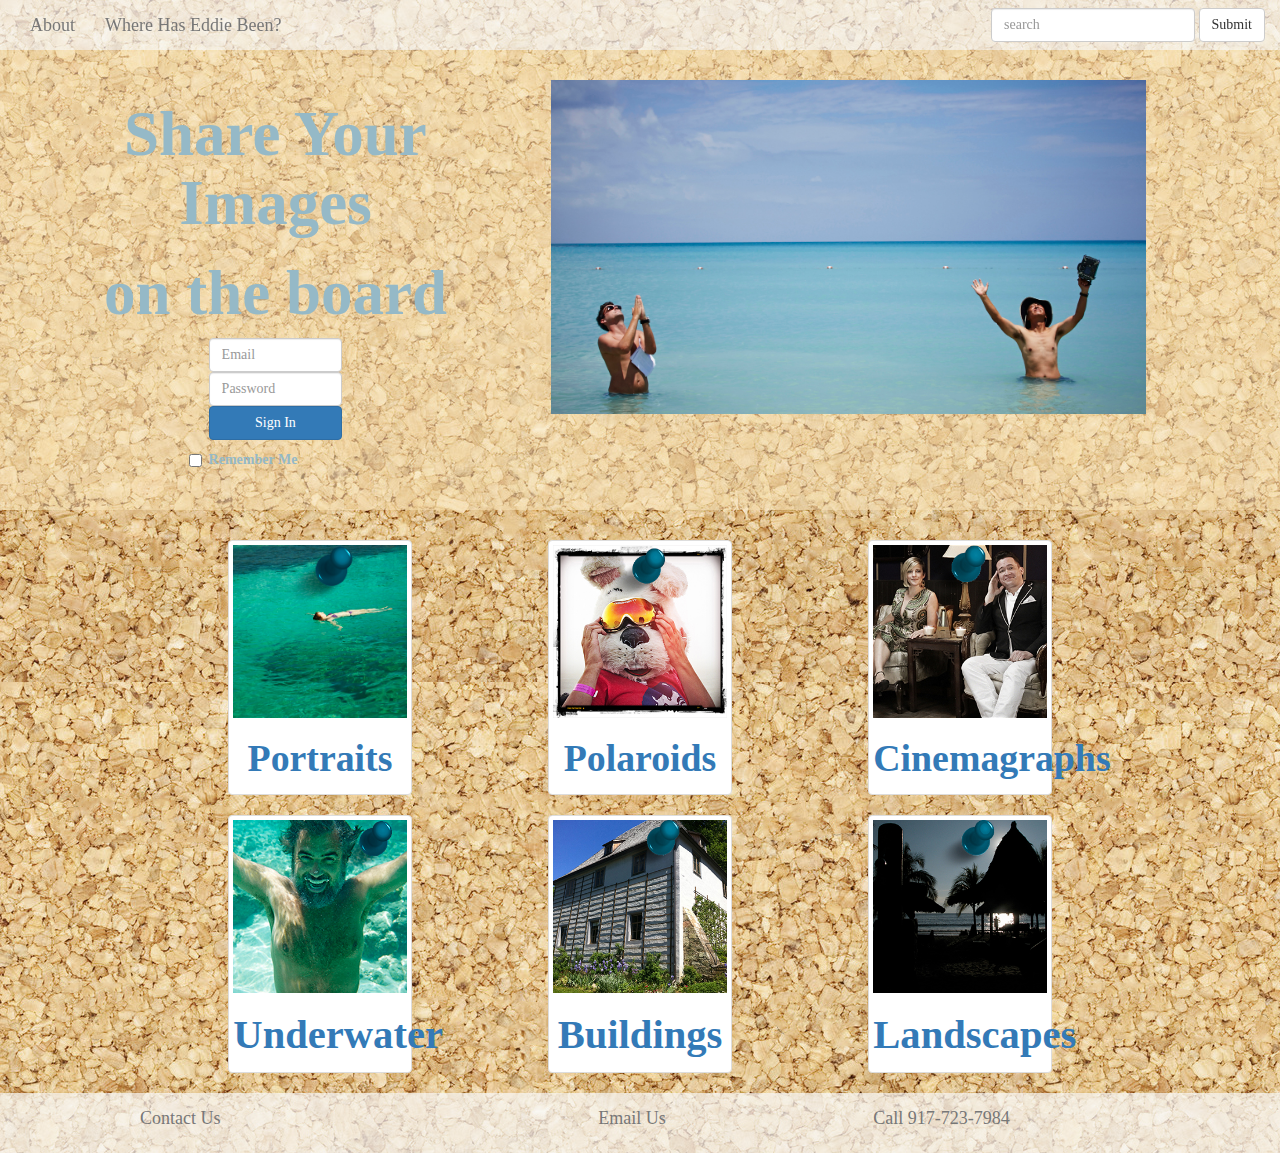
==== www/index3WhereIsEddie.html @ db5699e3 "www/index3WhereIsEddie.html" ====
<!DOCTYPE html>
<html lang="en">
  <head>
    <meta charset="utf-8">
    <meta http-equiv="X-UA-Compatible" content="IE=edge">
    <meta name="viewport" content="width=device-width, initial-scale=1">
    <title>WhereIsEddie</title>

    <!-- Bootstrap -->
    <link href="bower_components/bootstrap/dist/css/bootstrap.min.css" rel="stylesheet">
    <link href="bower_components/bootstrap-select/dist/css/bootstrap-select.min.css" rel="stylesheet">


    <!-- HTML5 shim and Respond.js for IE8 support of HTML5 elements and media queries -->
    <!-- WARNING: Respond.js doesn't work if you view the page via file:// -->
    <!--[if lt IE 9]>
      <script src="https://oss.maxcdn.com/html5shiv/3.7.2/html5shiv.min.js"></script>
      <script src="https://oss.maxcdn.com/respond/1.4.2/respond.min.js"></script>
    <![endif]-->
    <link href="css/custom.css" rel="stylesheet">
    <link href="css/Font_WhereIsEddie.css" rel="stylesheet">
  </head>
  <body>
    <nav class="navbar-wrapper navbar-default navbar-fixed-top" role="navigation">
        <div class="container-fluid">
    <!-- Brand and toggle get grouped for better mobile display -->
        <div class="navbar-header">
            <a class="navbar-brand" href="http://www.samiamphoto.com/#mi=1&pt=0&pi=2&p=-1&a=0&at=0">About</a>
            <a class="navbar-brand" href="#">Where Has Eddie Been?</a>
        </div>
        <div>
	        <form class="navbar-form navbar-right" role="search">
	            <div class="form-group">
	               	<input type="text" class="form-control" placeholder="search">
	            </div>
	            <button type="submit" class="btn btn-default">Submit</button>
	        </form>
	    </div>
    </nav>


    
    <!-- Collect the nav links, forms, and other content for toggling -->

  <div class="jumbotron">
    <div class="jumbotron-bg"></div>
      <div class="container-fluid">
        <div class="row">
          <div class="col-md-5">
            <h1 class="text-center">Share Your Images</h1>
            <h1 class="text-center">on the board</h1>
            <div class="col-md-4 col-md-offset-4">
              <form class="form-signin">
                <input type="text" class="form-control" placeholder="Email">
                <input type="password" class="form-control" placeholder="Password">
                <button class="btn btn-md btn-primary btn-block" type="submit">Sign In</button>
                <label class="checkbox pull-left">
                  <input type="checkbox" value="remember-me">
                  Remember Me
                </label>
              </form>
            </div>
          </div>
          <div class="col-md-6 col-me-push-6">
            <img class="img-responsive" src="Images/BEACH_INWATER_272_16_9.jpg" />
          </div>
        </div>
      </div>
  </div>

  <div class="container-fluid">
    <div class="row">
      <div class="col-md-2 col-md-offset-2 polaroid">
        <a href="Images/CLEARWATER_SWIM_002_16_9.jpg" class="thumbnail">
          <img src="Images/CLEARWATER_SWIM_002_square.jpg" 
            alt="generic placeholder thumbnail" />
            <p><h2 class="text-center">Portraits</h2></p>
       </a>   
      </div>
      <div class="col-md-2 col-md-offset-1 polaroid">
          <a href="Images/03_March.jpg" class="thumbnail">
            <img src="Images/03_March_thumb.jpg" alt="generic placehold thumbnail" />
              <p><h2 class="text-center">Polaroids</h2></p>
          </a>
      </div>
      <div class="col-md-2 col-md-offset-1 polaroid">
        <a href="Images/1_LisaNFritz_Time.gif" class="thumbnail">
          <img src="Images/1_LisaNFritz_Time_Thmb.jpg" alt="generic placeholder thumbnail" />
            <p><h2 class="text-center">Cinemagraphs</h2></p>
        </a>
        </div>
      </div>
    </div>
  </div>

  <div class="container-fluid">
    <div class="row">
      <div class="col-md-2 col-md-offset-2 polaroid">
        <a href="Images/CLEARWATER_SWIM_UNDERWATER_629.jpg" class="thumbnail">
          <img src="Images/CLEARWATER_SWIM_UNDERWATER_629_thumb.jpg" alt="Generic placeholder thumbnail">
          <h3 class="text-center">Underwater</h3>
        </a>  
      </div>
      <div class="col-md-2 col-md-offset-1 polaroid">
       <a href="Images/Buildings.jpg" class="thumbnail">
         <img class="img-responsive" src="Images/Buildings_thumb.jpg" alt="generic placeholder thumbnail">
          <p><h3 class="text-center">Buildings</h3></p>
       </a>
      </div>
      <div class="col-md-2 col-md-offset-1 polaroid">
       <a href="Images/Landscape.jpg" class="thumbnail">
         <img class="img-responsive" src="Images/Landscape_thumb.jpg" alt="generic placeholder thumbnail">
         <h3 class="text-center">Landscapes</h3>
       </a>
      </div>
    </div>
  </div>

  <nav class="navbar-wrapper navbar-default" role="navigation">
    <div class="container">
      <div class="row">
          <div id="footer">
            <ul class="footer">
              <div class="collapse navbar-collapse">
                <div class="col-md-2">
                  <a class="navbar-brand" href="http://www.samiamphoto.com/#mi=1&pt=0&pi=3&p=-1&a=0&at=0">Contact Us</a>
                </div>
                <div class="col-md-2 col-md-offset-3">
                  <a class="navbar-brand" href="http://www.samiamphoto.com/#mi=1&pt=0&pi=3&p=-1&a=0&at=0">Email Us</a>
                </div>
                <div class="col-md-4 col-md-offset-1">
                  <a class="navbar-brand" href="http://www.samiamphoto.com/#mi=1&pt=0&pi=3&p=-1&a=0&at=0">Call 917-723-7984</a>
                </div>
              </div>
            </ul>
          </div>
      </div>
    </div>
  </nav>

    <!-- jQuery (necessary for Bootstrap's JavaScript plugins) -->
    <script src="bower_components/jquery/dist/jquery.min.js"></script>
    <!-- Include all compiled plugins (below), or include individual files as needed -->
    <script src="bower_components/bootstrap/dist/js/bootstrap.min.js"></script>
    <script src="bower_components/bootstrap-select/dist/js/bootstrap-select.min.js"></script>
    <script>
      $(function() {
           console.log( "ready!" );
            $('.selectpicker').selectpicker();
      });
    </script>

  </body>
</html>
---- www/css/custom.css ----
img {
	width: 100%;
}

.landingpage-background {
    background: url('../Images/CLEARWATER_SWIM_UNDERWATER_629_1920.jpg') no-repeat center center fixed;
    -webkit-background-size: cover;
    -moz-background-size: cover;
    background-size: cover;
    -o-background-size: cover;
}

.jumbotron {
  padding: 30px 15px;
  margin-top: 50px;
  margin-bottom: 30px;
  color: inherit;
  background-color: rgba(250, 230, 187, 0.5);
}

body {
  font-family: "Helvetica Neue", Helvetica, Arial, sans-serif;
  font-size: 14px;
  line-height: 1.42857143;
  color: #95b9c7;
  background-color: #839099;
  background-image: url('../Images/depositphotos_4368177-Cork-board.jpg');
}

.navbar-default {
  background-color: rgba(248, 248, 248, 0.7);
  border-color: rgba(248, 248, 248, 0.7);
}
---- www/css/Font_WhereIsEddie.css ----
body {
	font-family: Helvetica Neue;
}



h1 {
    font-size: 600%;
    font-weight: bold;
}


/*
  Module: Polaroid;
*/

.polaroid h2, .polaroid h3 {
	font-family: Galeforce BTN;
	font-weight: bold;
}

.polaroid h2 {
	font-size: 270%;
}

.polaroid h3 {
	font-size: 290%;
}
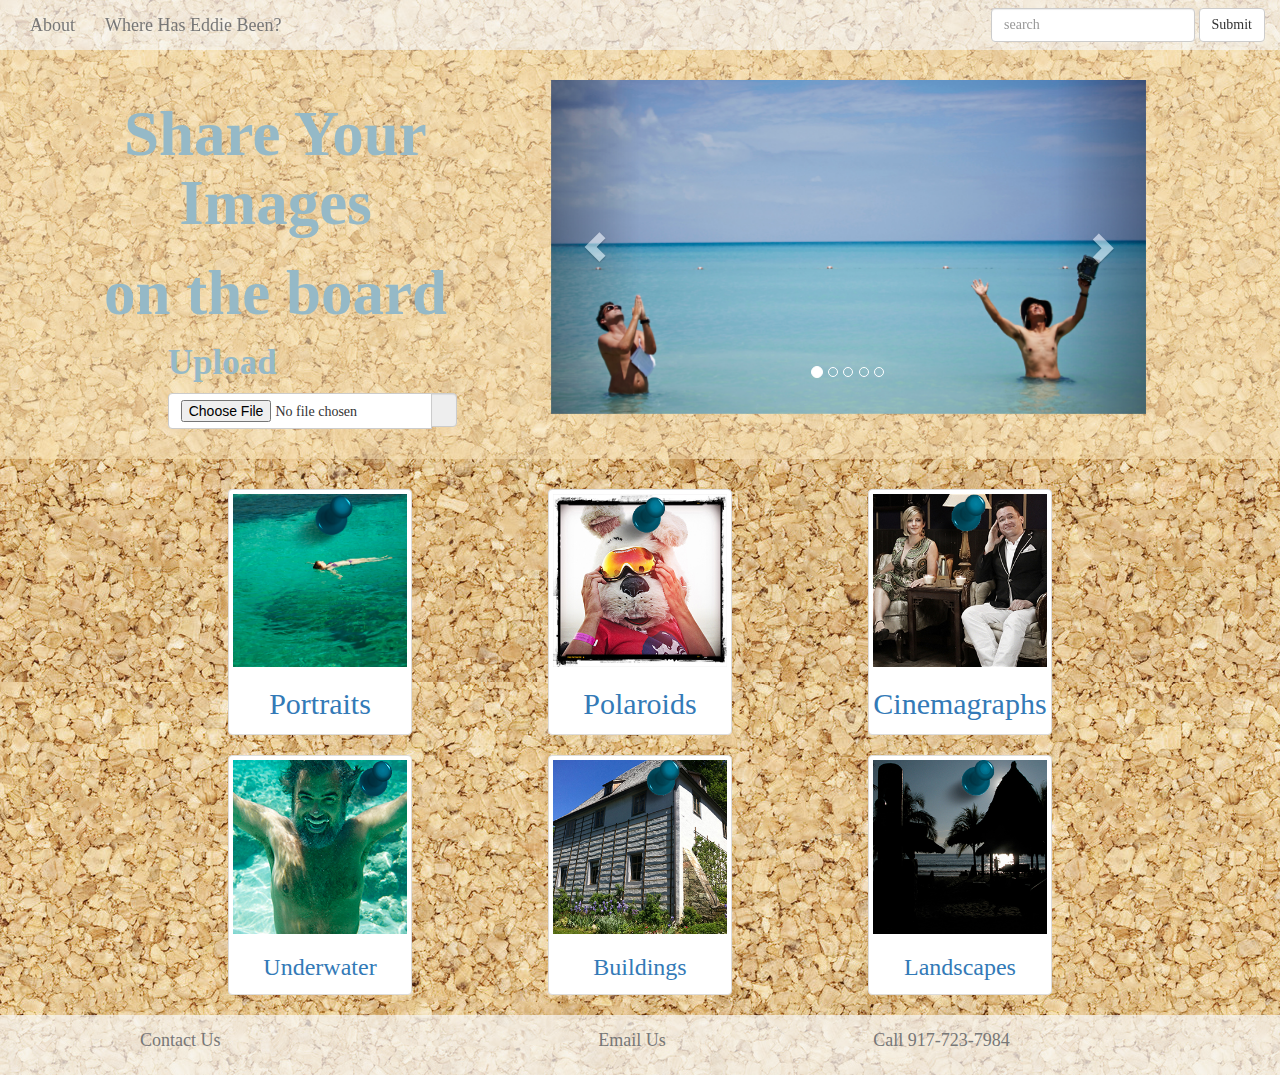
==== commit 9311a878: "www/css/Font_WhereIsEddie.css" ====
--- a/www/index3WhereIsEddie.html
+++ b/www/index3WhereIsEddie.html
@@ -49,20 +49,55 @@
           <div class="col-md-5">
             <h1 class="text-center">Share Your Images</h1>
             <h1 class="text-center">on the board</h1>
-            <div class="col-md-4 col-md-offset-4">
-              <form class="form-signin">
-                <input type="text" class="form-control" placeholder="Email">
-                <input type="password" class="form-control" placeholder="Password">
-                <button class="btn btn-md btn-primary btn-block" type="submit">Sign In</button>
-                <label class="checkbox pull-left">
-                  <input type="checkbox" value="remember-me">
-                  Remember Me
-                </label>
-              </form>
+            <div class="col-md-4 col-md-offset-3">
+            	<div class="editor-label">
+    				<label>Upload</label>
+    			<div class="input-group">
+        			<span class="input-group-btn">
+            			<span class=" btn btn-default btn-file">
+                			<input type="file" name="data" id="data">
+            			</span>
+        			</span>
+        			<input type="text" class="form-control" readonly />
+    			</div>
+				</div>
             </div>
           </div>
-          <div class="col-md-6 col-me-push-6">
-            <img class="img-responsive" src="Images/BEACH_INWATER_272_16_9.jpg" />
+           <div class="col-md-6 col-me-push-6">
+            <div id="myCarousel" class="carousel slide" data-ride="carousel">
+              <ol class="carousel-indicators">
+                <li data-target="#myCarousel" data-slide-to="0" class="active"></li>
+                <li data-target="#myCarousel" data-slide-to="1"></li>
+                <li data-target="#myCarousel" data-slide-to="2"></li>
+                <li data-target="#myCarousel" data-slide-to="3"></li>
+                <li data-target="#myCarousel" data-slide-to="4"></li>
+              </ol>
+              <div class="carousel-inner" role="listbox">
+                <div class="item active">
+                  <img src="Images/BEACH_INWATER_272_16_9.jpg" alt="placeholder">
+                </div>
+                <div class="item">
+                  <img src="Images/CLEARWATER_SWIM_002_16_9.jpg" alt="placeholder">
+                </div>
+                <div class="item">
+                  <img src="Images/CLEARWATER_SWIM_UNDERWATER_629_Slider.jpg" alt="placeholder">
+                </div>
+                <div class="item">
+                  <img src="Images/Landscape_Slider.jpg" alt="placeholder">
+                </div>
+                <div class="item">
+                  <img src="Images/1_LisaNFritz_Time_slider.jpg" alt="placeholder">
+                </div>
+              </div>
+              <a class="left carousel-control" href="#myCarousel" role="button" data-slide="prev">
+                <span class="glyphicon glyphicon-chevron-left" aria-hidden="true"></span>
+                <span class="sr-only">Previous</span>
+              </a>
+              <a class="right carousel-control" href="#myCarousel" role="button" data-slide="next">
+                <span class="glyphicon glyphicon-chevron-right" aria-hidden="true"></span>
+                <span class="sr-only">Next</span>
+              </a>
+            </div>
           </div>
         </div>
       </div>
--- a/www/css/custom.css
+++ b/www/css/custom.css
@@ -32,5 +32,15 @@
   border-color: rgba(248, 248, 248, 0.7);
 }
 
+.Absolute-Center.is-Responsive {
+  width: 50%; 
+  height: 50%;
+  min-width: 200px;
+  max-width: 400px;
+  padding: 40px;
+}
+
+
+
 
  --- a/www/css/Font_WhereIsEddie.css
+++ b/www/css/Font_WhereIsEddie.css
@@ -1,28 +1,31 @@
 body {
 	font-family: Helvetica Neue;
 }
-
-
 
 h1 {
     font-size: 600%;
     font-weight: bold;
 }
 
-
 /*
   Module: Polaroid;
 */
 
-.polaroid h2, .polaroid h3 {
+.polaroid > h2, .polaroid > h3 {
 	font-family: Galeforce BTN;
 	font-weight: bold;
 }
 
-.polaroid h2 {
+.polaroid > h2 {
 	font-size: 270%;
 }
 
-.polaroid h3 {
+.polaroid > h3 {
 	font-size: 290%;
 }  
+
+label {
+	font-size: 250%;
+	font-weight: bold;
+}
+
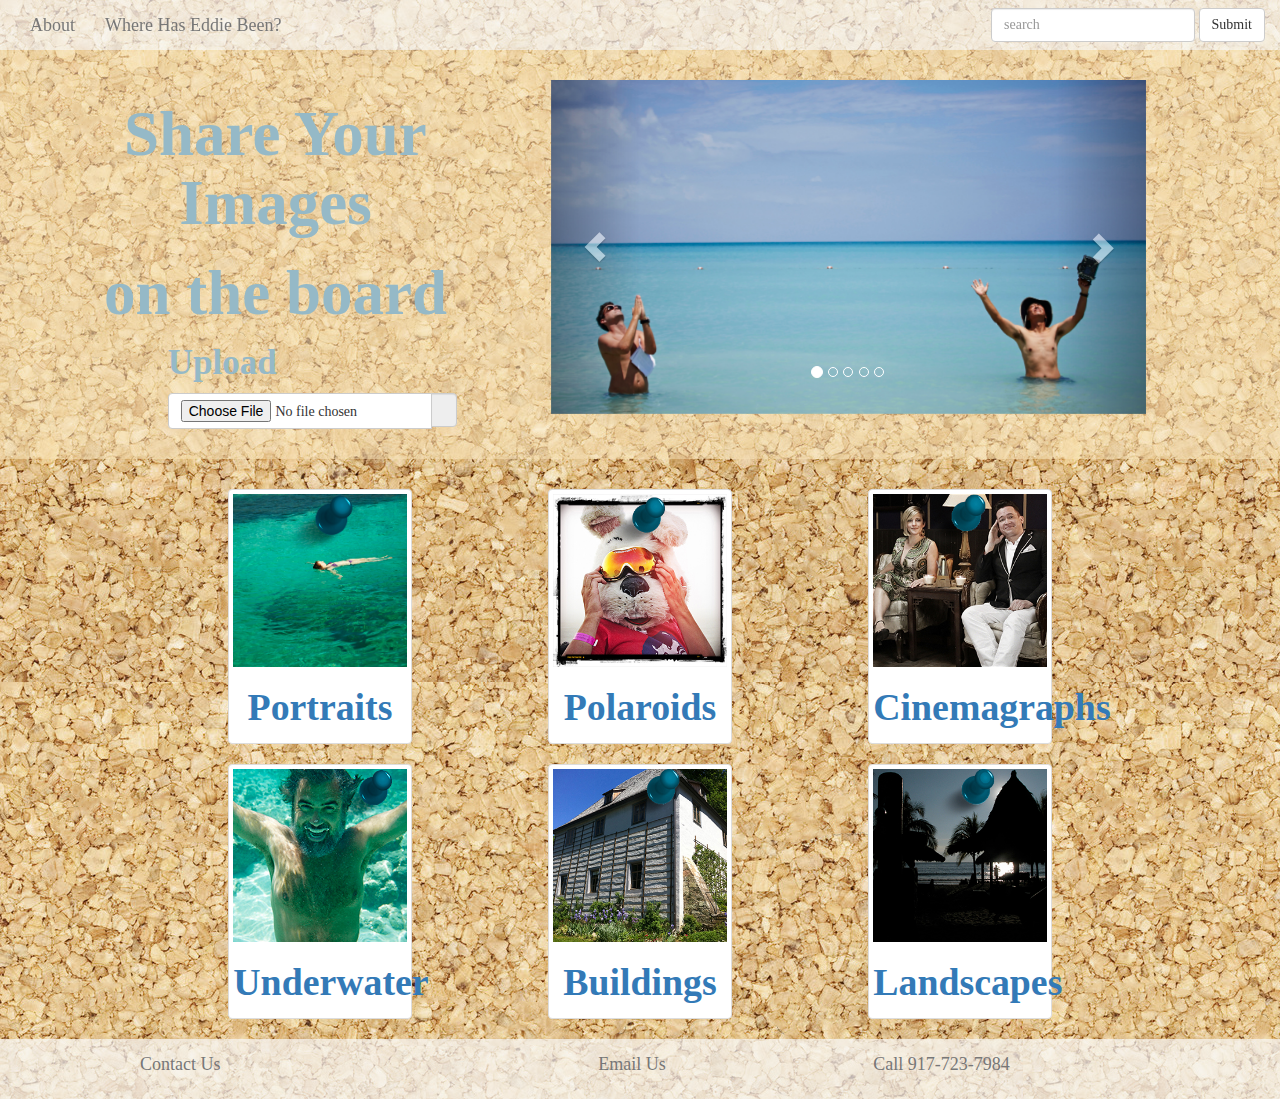
==== commit 86c04336: "change text on polaroids" ====
--- a/www/index3WhereIsEddie.html
+++ b/www/index3WhereIsEddie.html
@@ -108,20 +108,20 @@
       <div class="col-md-2 col-md-offset-2 polaroid">
         <a href="Images/CLEARWATER_SWIM_002_16_9.jpg" class="thumbnail">
           <img src="Images/CLEARWATER_SWIM_002_square.jpg" 
-            alt="generic placeholder thumbnail" />
-            <p><h2 class="text-center">Portraits</h2></p>
+            alt="generic placeholder thumbnail" /> 
+            <h2 class="text-center polaroid">Portraits</h2>
        </a>   
       </div>
       <div class="col-md-2 col-md-offset-1 polaroid">
           <a href="Images/03_March.jpg" class="thumbnail">
             <img src="Images/03_March_thumb.jpg" alt="generic placehold thumbnail" />
-              <p><h2 class="text-center">Polaroids</h2></p>
+              <h2 class="text-center">Polaroids</h2>
           </a>
       </div>
       <div class="col-md-2 col-md-offset-1 polaroid">
         <a href="Images/1_LisaNFritz_Time.gif" class="thumbnail">
           <img src="Images/1_LisaNFritz_Time_Thmb.jpg" alt="generic placeholder thumbnail" />
-            <p><h2 class="text-center">Cinemagraphs</h2></p>
+            <h2 class="text-center">Cinemagraphs</h2>
         </a>
         </div>
       </div>
@@ -133,19 +133,19 @@
       <div class="col-md-2 col-md-offset-2 polaroid">
         <a href="Images/CLEARWATER_SWIM_UNDERWATER_629.jpg" class="thumbnail">
           <img src="Images/CLEARWATER_SWIM_UNDERWATER_629_thumb.jpg" alt="Generic placeholder thumbnail">
-          <h3 class="text-center">Underwater</h3>
+          <h2 class="text-center">Underwater</h2>
         </a>  
       </div>
       <div class="col-md-2 col-md-offset-1 polaroid">
        <a href="Images/Buildings.jpg" class="thumbnail">
          <img class="img-responsive" src="Images/Buildings_thumb.jpg" alt="generic placeholder thumbnail">
-          <p><h3 class="text-center">Buildings</h3></p>
+          <h2 class="text-center">Buildings</h2>
        </a>
       </div>
       <div class="col-md-2 col-md-offset-1 polaroid">
        <a href="Images/Landscape.jpg" class="thumbnail">
          <img class="img-responsive" src="Images/Landscape_thumb.jpg" alt="generic placeholder thumbnail">
-         <h3 class="text-center">Landscapes</h3>
+         <h2 class="text-center">Landscapes</h2>
        </a>
       </div>
     </div>
--- a/www/css/Font_WhereIsEddie.css
+++ b/www/css/Font_WhereIsEddie.css
@@ -8,15 +8,15 @@
 }
 
 /*
-  Module: Polaroid;
+  Module: Polaroid; I do not understand why it won't apply this class when I add it.  what am I doing wrong
 */
 
-.polaroid > h2, .polaroid > h3 {
+.polaroid > a > h2, .polaroid > h3 {
 	font-family: Galeforce BTN;
 	font-weight: bold;
 }
 
-.polaroid > h2 {
+.polaroid > a > h2 {
 	font-size: 270%;
 }
 
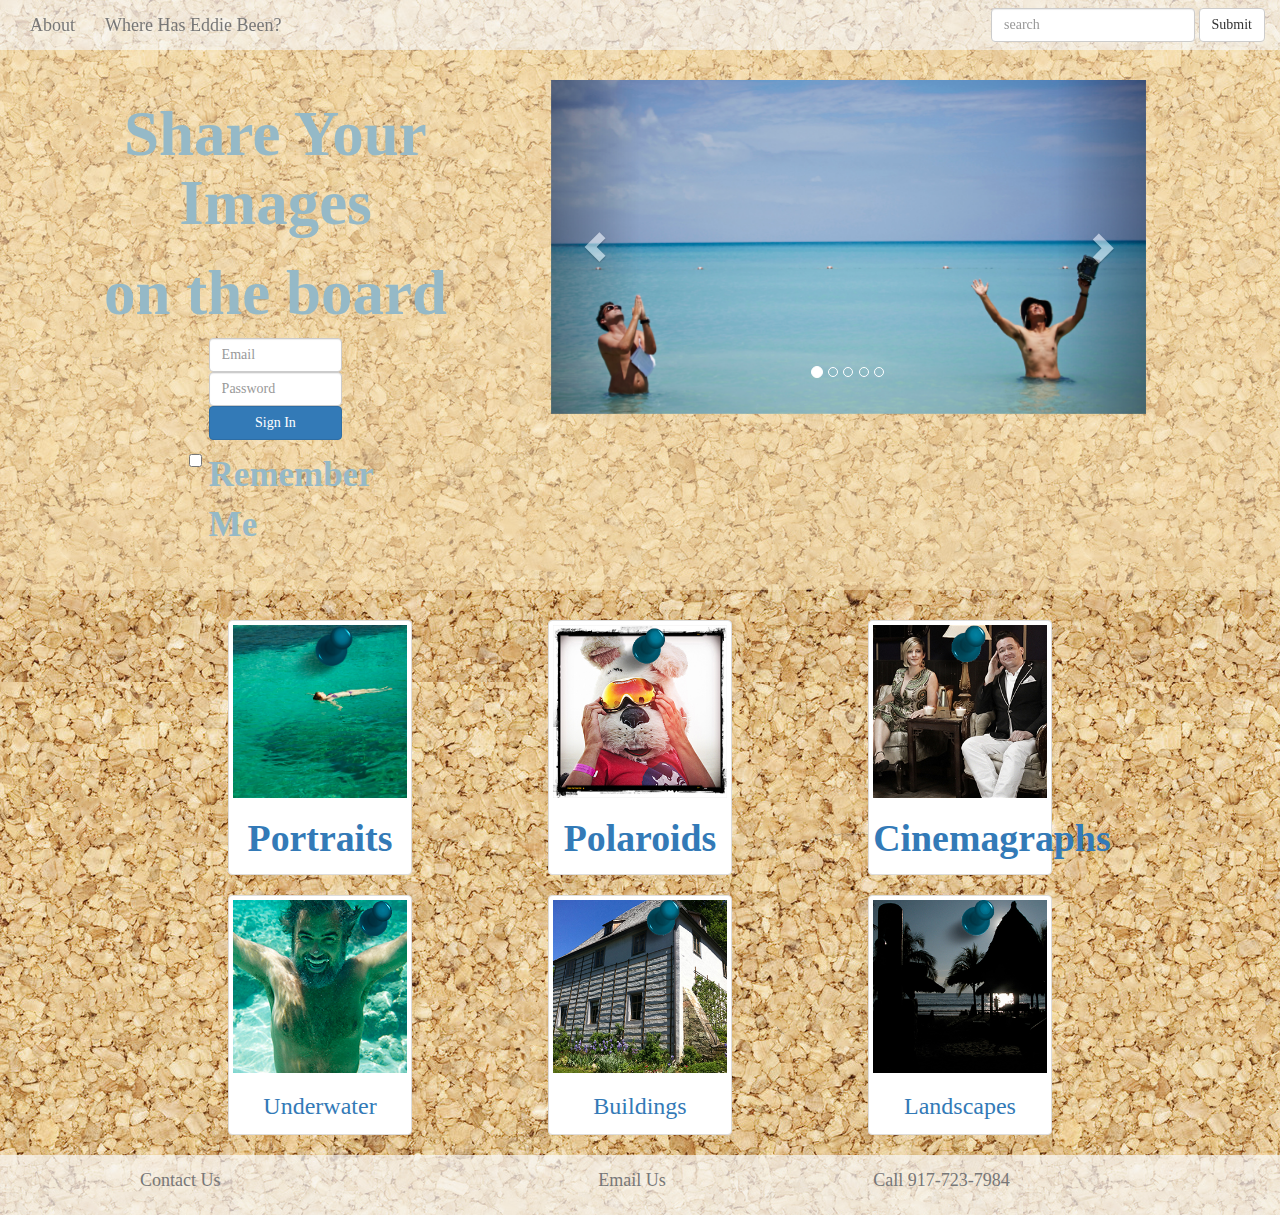
==== commit 23daf8b2: "www/index3WhereIsEddie.html" ====
--- a/www/index3WhereIsEddie.html
+++ b/www/index3WhereIsEddie.html
@@ -49,18 +49,16 @@
           <div class="col-md-5">
             <h1 class="text-center">Share Your Images</h1>
             <h1 class="text-center">on the board</h1>
-            <div class="col-md-4 col-md-offset-3">
-            	<div class="editor-label">
-    				<label>Upload</label>
-    			<div class="input-group">
-        			<span class="input-group-btn">
-            			<span class=" btn btn-default btn-file">
-                			<input type="file" name="data" id="data">
-            			</span>
-        			</span>
-        			<input type="text" class="form-control" readonly />
-    			</div>
-				</div>
+            <div class="col-md-4 col-md-offset-4">
+              <form class="form-signin">
+                <input type="text" class="form-control" placeholder="Email">
+                <input type="password" class="form-control" placeholder="Password">
+                <button class="btn btn-md btn-primary btn-block" type="submit">Sign In</button>
+                <label class="checkbox pull-left">
+                  <input type="checkbox" value="remember-me">
+                  Remember Me
+                </label>
+              </form>
             </div>
           </div>
            <div class="col-md-6 col-me-push-6">
@@ -108,20 +106,20 @@
       <div class="col-md-2 col-md-offset-2 polaroid">
         <a href="Images/CLEARWATER_SWIM_002_16_9.jpg" class="thumbnail">
           <img src="Images/CLEARWATER_SWIM_002_square.jpg" 
-            alt="generic placeholder thumbnail" /> 
-            <h2 class="text-center polaroid">Portraits</h2>
+            alt="generic placeholder thumbnail" />
+            <p><h2 class="text-center">Portraits</h2></p>
        </a>   
       </div>
       <div class="col-md-2 col-md-offset-1 polaroid">
           <a href="Images/03_March.jpg" class="thumbnail">
             <img src="Images/03_March_thumb.jpg" alt="generic placehold thumbnail" />
-              <h2 class="text-center">Polaroids</h2>
+              <p><h2 class="text-center">Polaroids</h2></p>
           </a>
       </div>
       <div class="col-md-2 col-md-offset-1 polaroid">
         <a href="Images/1_LisaNFritz_Time.gif" class="thumbnail">
           <img src="Images/1_LisaNFritz_Time_Thmb.jpg" alt="generic placeholder thumbnail" />
-            <h2 class="text-center">Cinemagraphs</h2>
+            <p><h2 class="text-center">Cinemagraphs</h2></p>
         </a>
         </div>
       </div>
@@ -133,19 +131,19 @@
       <div class="col-md-2 col-md-offset-2 polaroid">
         <a href="Images/CLEARWATER_SWIM_UNDERWATER_629.jpg" class="thumbnail">
           <img src="Images/CLEARWATER_SWIM_UNDERWATER_629_thumb.jpg" alt="Generic placeholder thumbnail">
-          <h2 class="text-center">Underwater</h2>
+          <h3 class="text-center">Underwater</h3>
         </a>  
       </div>
       <div class="col-md-2 col-md-offset-1 polaroid">
        <a href="Images/Buildings.jpg" class="thumbnail">
          <img class="img-responsive" src="Images/Buildings_thumb.jpg" alt="generic placeholder thumbnail">
-          <h2 class="text-center">Buildings</h2>
+          <p><h3 class="text-center">Buildings</h3></p>
        </a>
       </div>
       <div class="col-md-2 col-md-offset-1 polaroid">
        <a href="Images/Landscape.jpg" class="thumbnail">
          <img class="img-responsive" src="Images/Landscape_thumb.jpg" alt="generic placeholder thumbnail">
-         <h2 class="text-center">Landscapes</h2>
+         <h3 class="text-center">Landscapes</h3>
        </a>
       </div>
     </div>
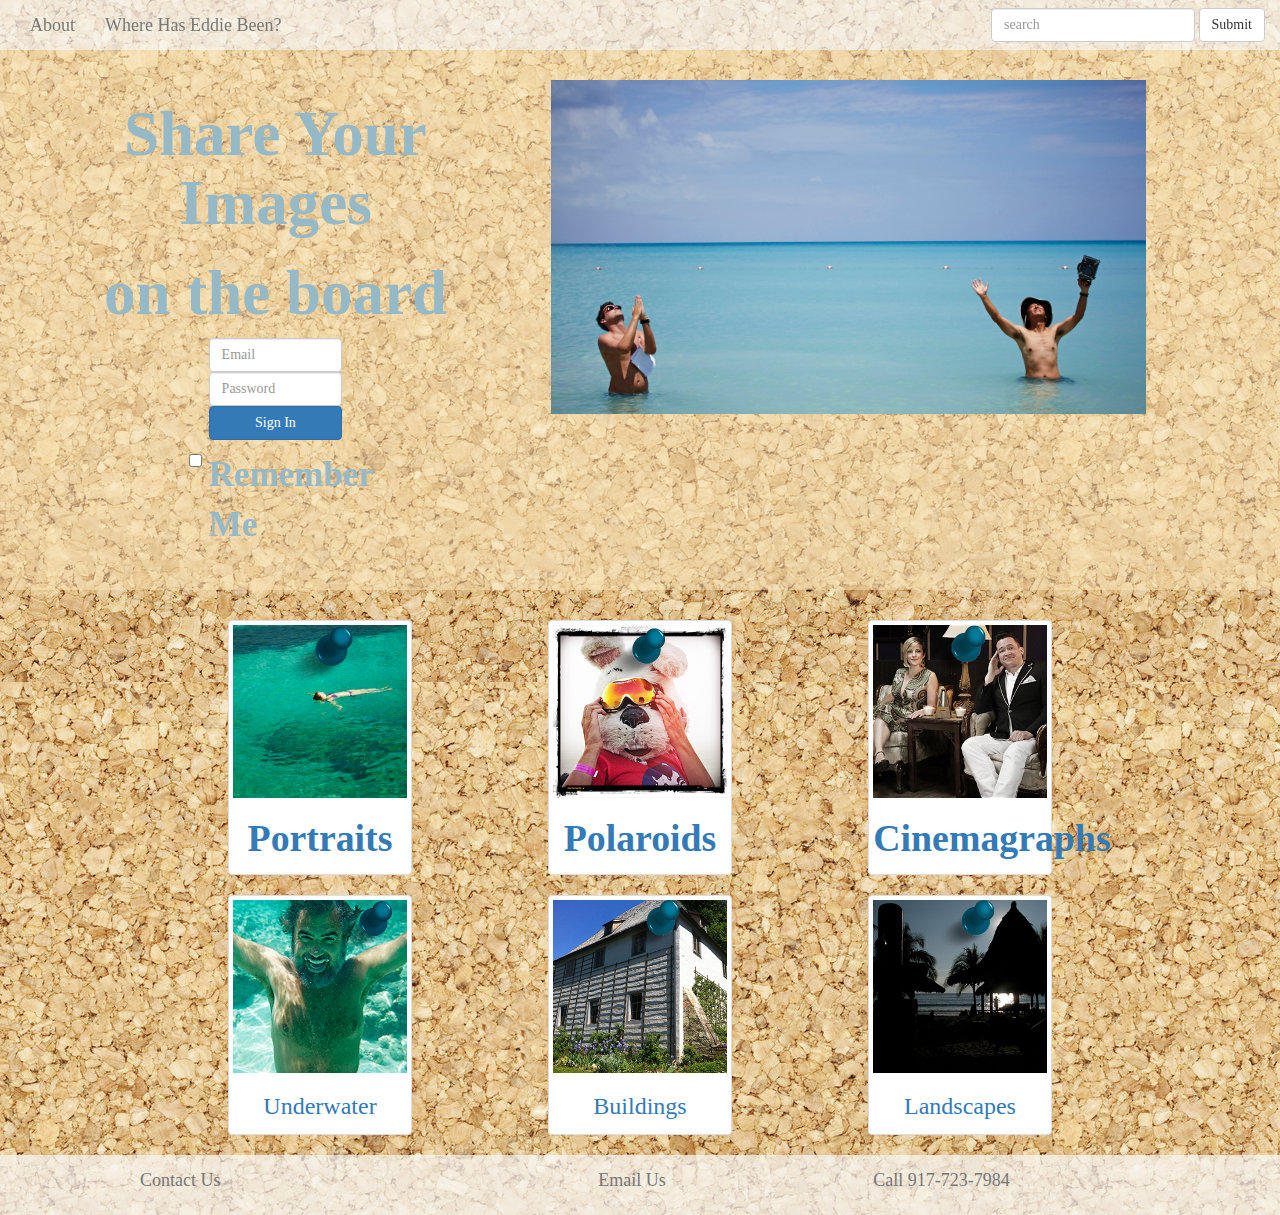
==== commit cb9505a1: "Merge pull request #9 from samiamfoto/1_searchbutton" ====
--- a/www/index3WhereIsEddie.html
+++ b/www/index3WhereIsEddie.html
@@ -61,41 +61,8 @@
               </form>
             </div>
           </div>
-           <div class="col-md-6 col-me-push-6">
-            <div id="myCarousel" class="carousel slide" data-ride="carousel">
-              <ol class="carousel-indicators">
-                <li data-target="#myCarousel" data-slide-to="0" class="active"></li>
-                <li data-target="#myCarousel" data-slide-to="1"></li>
-                <li data-target="#myCarousel" data-slide-to="2"></li>
-                <li data-target="#myCarousel" data-slide-to="3"></li>
-                <li data-target="#myCarousel" data-slide-to="4"></li>
-              </ol>
-              <div class="carousel-inner" role="listbox">
-                <div class="item active">
-                  <img src="Images/BEACH_INWATER_272_16_9.jpg" alt="placeholder">
-                </div>
-                <div class="item">
-                  <img src="Images/CLEARWATER_SWIM_002_16_9.jpg" alt="placeholder">
-                </div>
-                <div class="item">
-                  <img src="Images/CLEARWATER_SWIM_UNDERWATER_629_Slider.jpg" alt="placeholder">
-                </div>
-                <div class="item">
-                  <img src="Images/Landscape_Slider.jpg" alt="placeholder">
-                </div>
-                <div class="item">
-                  <img src="Images/1_LisaNFritz_Time_slider.jpg" alt="placeholder">
-                </div>
-              </div>
-              <a class="left carousel-control" href="#myCarousel" role="button" data-slide="prev">
-                <span class="glyphicon glyphicon-chevron-left" aria-hidden="true"></span>
-                <span class="sr-only">Previous</span>
-              </a>
-              <a class="right carousel-control" href="#myCarousel" role="button" data-slide="next">
-                <span class="glyphicon glyphicon-chevron-right" aria-hidden="true"></span>
-                <span class="sr-only">Next</span>
-              </a>
-            </div>
+          <div class="col-md-6 col-me-push-6">
+            <img class="img-responsive" src="Images/BEACH_INWATER_272_16_9.jpg" />
           </div>
         </div>
       </div>
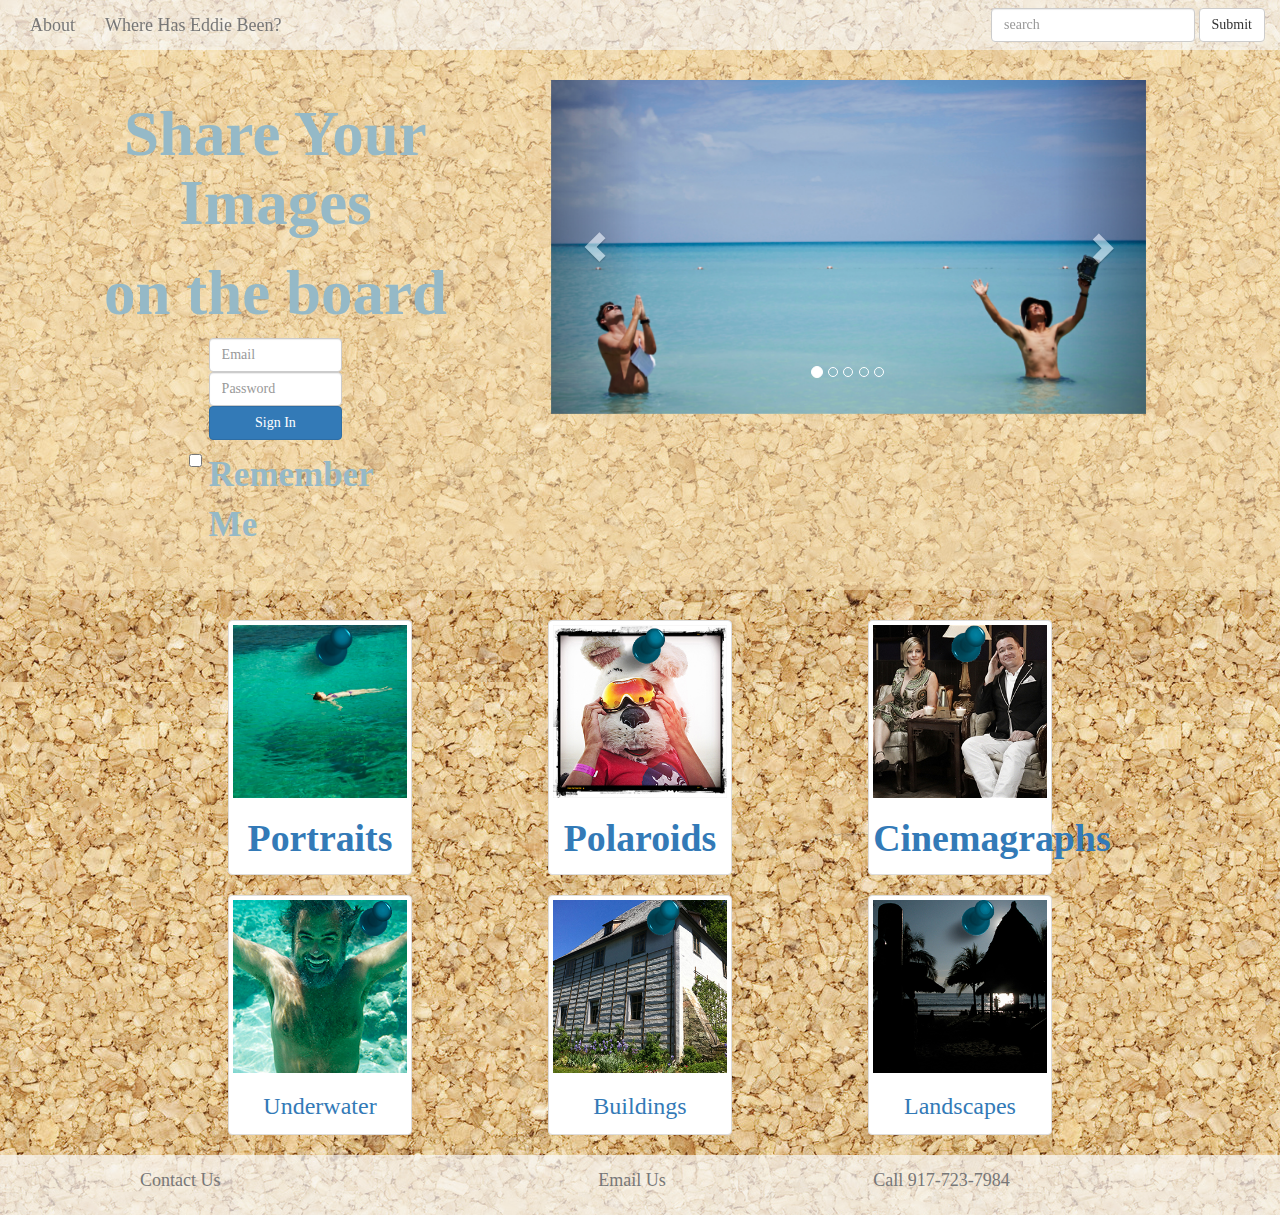
==== commit eaae57fc: "Merge pull request #14 from samiamfoto/5_Carousel" ====
--- a/www/index3WhereIsEddie.html
+++ b/www/index3WhereIsEddie.html
@@ -61,8 +61,41 @@
               </form>
             </div>
           </div>
-          <div class="col-md-6 col-me-push-6">
-            <img class="img-responsive" src="Images/BEACH_INWATER_272_16_9.jpg" />
+           <div class="col-md-6 col-me-push-6">
+            <div id="myCarousel" class="carousel slide" data-ride="carousel">
+              <ol class="carousel-indicators">
+                <li data-target="#myCarousel" data-slide-to="0" class="active"></li>
+                <li data-target="#myCarousel" data-slide-to="1"></li>
+                <li data-target="#myCarousel" data-slide-to="2"></li>
+                <li data-target="#myCarousel" data-slide-to="3"></li>
+                <li data-target="#myCarousel" data-slide-to="4"></li>
+              </ol>
+              <div class="carousel-inner" role="listbox">
+                <div class="item active">
+                  <img src="Images/BEACH_INWATER_272_16_9.jpg" alt="placeholder">
+                </div>
+                <div class="item">
+                  <img src="Images/CLEARWATER_SWIM_002_16_9.jpg" alt="placeholder">
+                </div>
+                <div class="item">
+                  <img src="Images/CLEARWATER_SWIM_UNDERWATER_629_Slider.jpg" alt="placeholder">
+                </div>
+                <div class="item">
+                  <img src="Images/Landscape_Slider.jpg" alt="placeholder">
+                </div>
+                <div class="item">
+                  <img src="Images/1_LisaNFritz_Time_slider.jpg" alt="placeholder">
+                </div>
+              </div>
+              <a class="left carousel-control" href="#myCarousel" role="button" data-slide="prev">
+                <span class="glyphicon glyphicon-chevron-left" aria-hidden="true"></span>
+                <span class="sr-only">Previous</span>
+              </a>
+              <a class="right carousel-control" href="#myCarousel" role="button" data-slide="next">
+                <span class="glyphicon glyphicon-chevron-right" aria-hidden="true"></span>
+                <span class="sr-only">Next</span>
+              </a>
+            </div>
           </div>
         </div>
       </div>
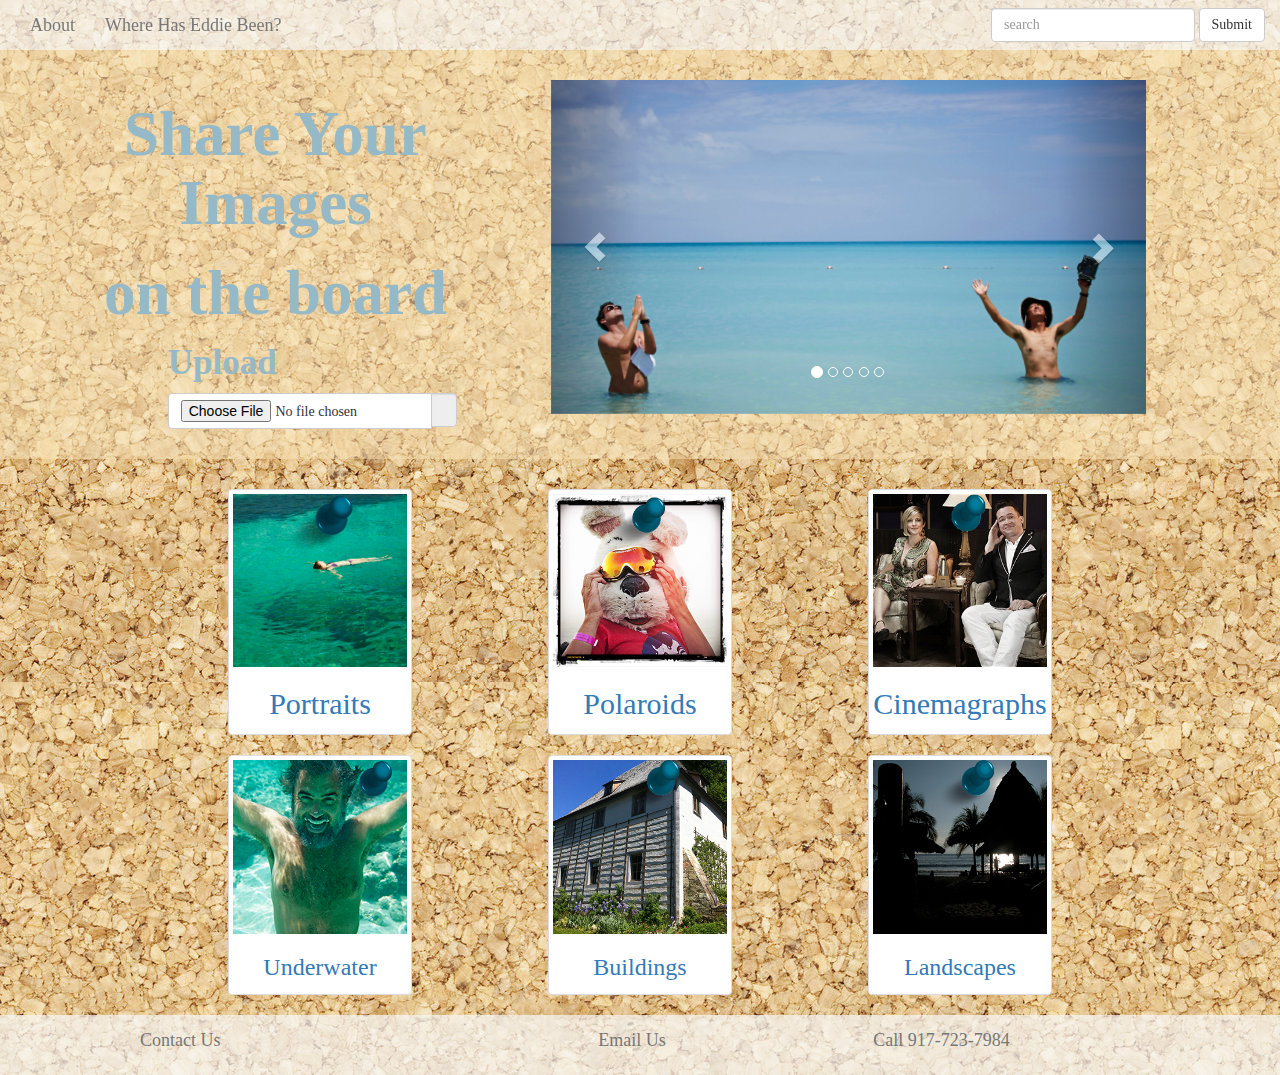
==== commit 44ffaaa8: "Merge pull request #11 from samiamfoto/3_UploadButton" ====
--- a/www/index3WhereIsEddie.html
+++ b/www/index3WhereIsEddie.html
@@ -49,16 +49,18 @@
           <div class="col-md-5">
             <h1 class="text-center">Share Your Images</h1>
             <h1 class="text-center">on the board</h1>
-            <div class="col-md-4 col-md-offset-4">
-              <form class="form-signin">
-                <input type="text" class="form-control" placeholder="Email">
-                <input type="password" class="form-control" placeholder="Password">
-                <button class="btn btn-md btn-primary btn-block" type="submit">Sign In</button>
-                <label class="checkbox pull-left">
-                  <input type="checkbox" value="remember-me">
-                  Remember Me
-                </label>
-              </form>
+            <div class="col-md-4 col-md-offset-3">
+            	<div class="editor-label">
+    				<label>Upload</label>
+    			<div class="input-group">
+        			<span class="input-group-btn">
+            			<span class=" btn btn-default btn-file">
+                			<input type="file" name="data" id="data">
+            			</span>
+        			</span>
+        			<input type="text" class="form-control" readonly />
+    			</div>
+				</div>
             </div>
           </div>
            <div class="col-md-6 col-me-push-6">
--- a/www/css/Font_WhereIsEddie.css
+++ b/www/css/Font_WhereIsEddie.css
@@ -8,15 +8,15 @@
 }
 
 /*
-  Module: Polaroid; I do not understand why it won't apply this class when I add it.  what am I doing wrong
+  Module: Polaroid;
 */
 
-.polaroid > a > h2, .polaroid > h3 {
+.polaroid > h2, .polaroid > h3 {
 	font-family: Galeforce BTN;
 	font-weight: bold;
 }
 
-.polaroid > a > h2 {
+.polaroid > h2 {
 	font-size: 270%;
 }
 
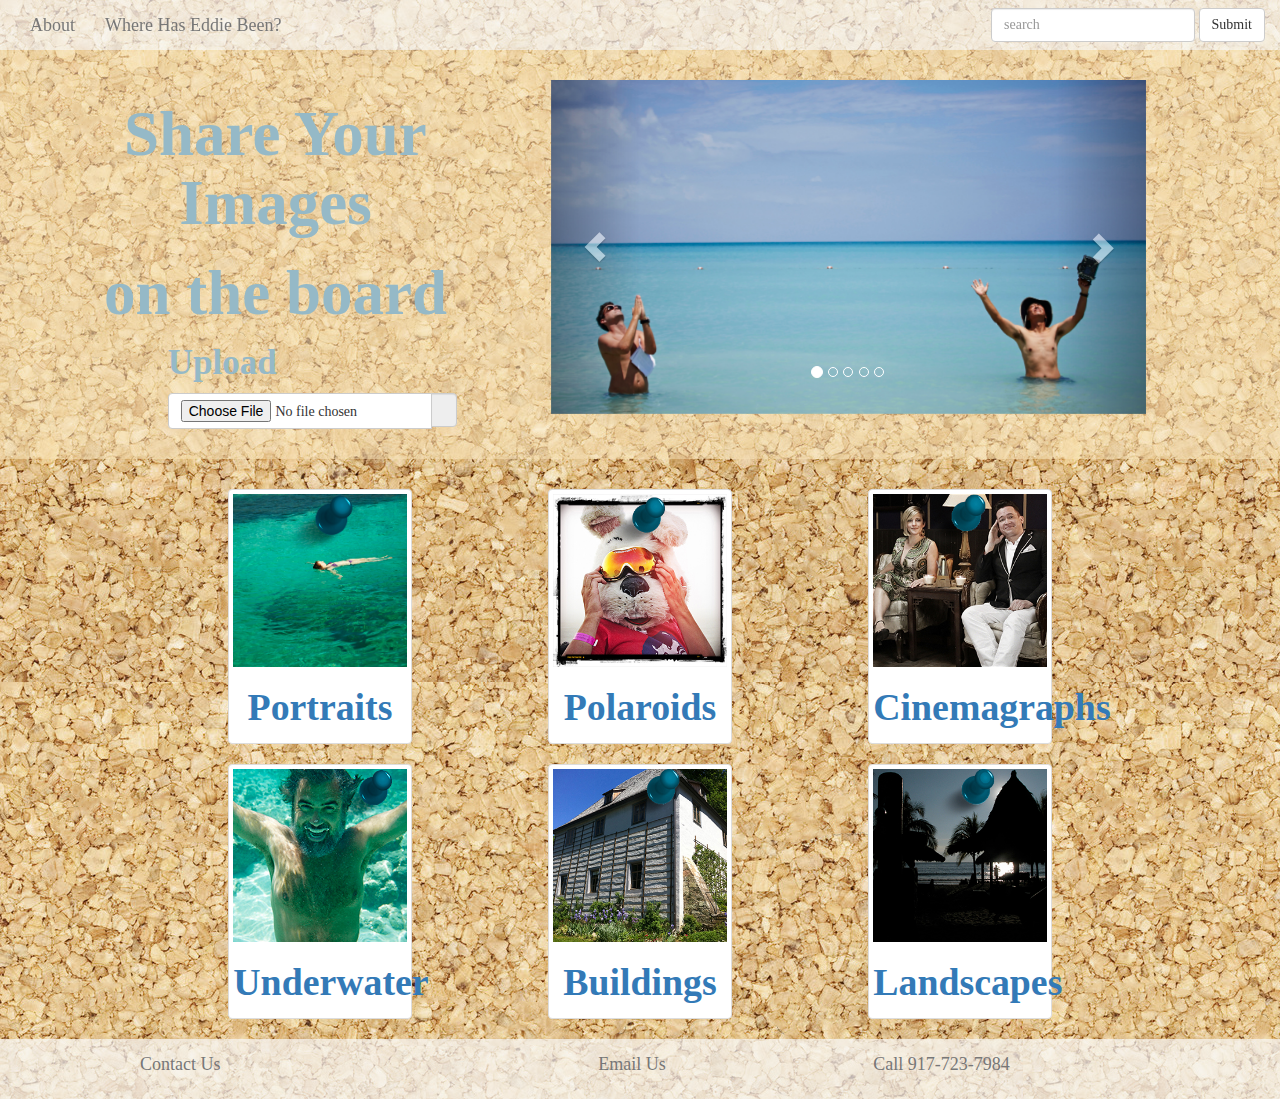
==== commit 15bdf355: "Merge pull request #13 from samiamfoto/4_PolaroidText" ====
--- a/www/index3WhereIsEddie.html
+++ b/www/index3WhereIsEddie.html
@@ -108,20 +108,20 @@
       <div class="col-md-2 col-md-offset-2 polaroid">
         <a href="Images/CLEARWATER_SWIM_002_16_9.jpg" class="thumbnail">
           <img src="Images/CLEARWATER_SWIM_002_square.jpg" 
-            alt="generic placeholder thumbnail" />
-            <p><h2 class="text-center">Portraits</h2></p>
+            alt="generic placeholder thumbnail" /> 
+            <h2 class="text-center polaroid">Portraits</h2>
        </a>   
       </div>
       <div class="col-md-2 col-md-offset-1 polaroid">
           <a href="Images/03_March.jpg" class="thumbnail">
             <img src="Images/03_March_thumb.jpg" alt="generic placehold thumbnail" />
-              <p><h2 class="text-center">Polaroids</h2></p>
+              <h2 class="text-center">Polaroids</h2>
           </a>
       </div>
       <div class="col-md-2 col-md-offset-1 polaroid">
         <a href="Images/1_LisaNFritz_Time.gif" class="thumbnail">
           <img src="Images/1_LisaNFritz_Time_Thmb.jpg" alt="generic placeholder thumbnail" />
-            <p><h2 class="text-center">Cinemagraphs</h2></p>
+            <h2 class="text-center">Cinemagraphs</h2>
         </a>
         </div>
       </div>
@@ -133,19 +133,19 @@
       <div class="col-md-2 col-md-offset-2 polaroid">
         <a href="Images/CLEARWATER_SWIM_UNDERWATER_629.jpg" class="thumbnail">
           <img src="Images/CLEARWATER_SWIM_UNDERWATER_629_thumb.jpg" alt="Generic placeholder thumbnail">
-          <h3 class="text-center">Underwater</h3>
+          <h2 class="text-center">Underwater</h2>
         </a>  
       </div>
       <div class="col-md-2 col-md-offset-1 polaroid">
        <a href="Images/Buildings.jpg" class="thumbnail">
          <img class="img-responsive" src="Images/Buildings_thumb.jpg" alt="generic placeholder thumbnail">
-          <p><h3 class="text-center">Buildings</h3></p>
+          <h2 class="text-center">Buildings</h2>
        </a>
       </div>
       <div class="col-md-2 col-md-offset-1 polaroid">
        <a href="Images/Landscape.jpg" class="thumbnail">
          <img class="img-responsive" src="Images/Landscape_thumb.jpg" alt="generic placeholder thumbnail">
-         <h3 class="text-center">Landscapes</h3>
+         <h2 class="text-center">Landscapes</h2>
        </a>
       </div>
     </div>
--- a/www/css/Font_WhereIsEddie.css
+++ b/www/css/Font_WhereIsEddie.css
@@ -8,15 +8,15 @@
 }
 
 /*
-  Module: Polaroid;
+  Module: Polaroid; I do not understand why it won't apply this class when I add it.  what am I doing wrong
 */
 
-.polaroid > h2, .polaroid > h3 {
+.polaroid > a > h2, .polaroid > h3 {
 	font-family: Galeforce BTN;
 	font-weight: bold;
 }
 
-.polaroid > h2 {
+.polaroid > a > h2 {
 	font-size: 270%;
 }
 
